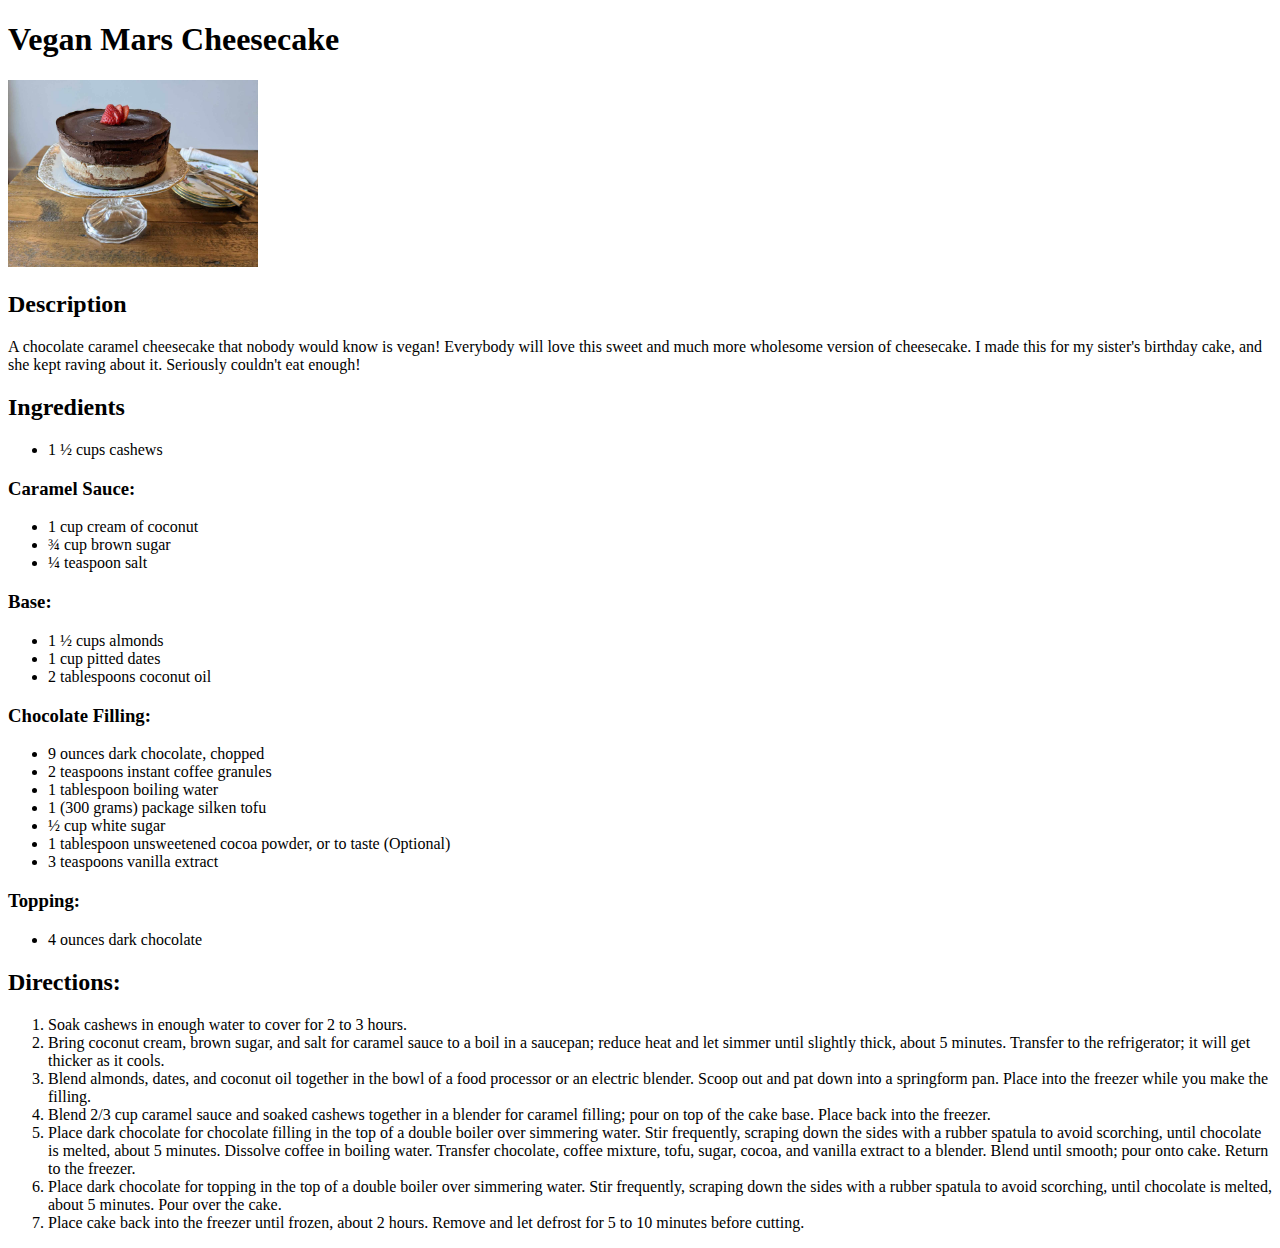
==== recipes/cheesecake.html @ 89310b76 "Added a new recipe" ====
<!DOCTYPE html>
<html lang="en">
<head>
    <meta charset="UTF-8">
    <meta name="viewport" content="width=device-width, initial-scale=1.0">
    <title>Vegan Mars Cheesecake</title>
</head>
<body>
    <h1>Vegan Mars Cheesecake</h1>
    <img src="../images/vegan-cheesecake.jpg" alt="Vegan Mars Cheesecake" width="250px" height="auto"/>
    <h2>Description</h2>
    <p>A chocolate caramel cheesecake that nobody would know is vegan! Everybody will love this sweet and much more wholesome version of cheesecake. I made this for my sister's birthday cake, and she kept raving about it. Seriously couldn't eat enough!</p>
    <h2>Ingredients</h2>
    <ul>
        <li>1 ½ cups cashews</li>
    </ul>
        <h3>Caramel Sauce:</h3>
    <ul>
        <li>1 cup cream of coconut</li>
        <li>¾ cup brown sugar</li>
        <li>¼ teaspoon salt</li>
    </ul>
    <h3>Base:</h3>
    <ul>
        <li>1 ½ cups almonds</li>
        <li>1 cup pitted dates</li>
        <li>2 tablespoons coconut oil</li>
    </ul>
        <h3>Chocolate Filling:</h3>
    <ul>
        <li>9 ounces dark chocolate, chopped</li>
        <li>2 teaspoons instant coffee granules</li>
        <li>1 tablespoon boiling water</li>
        <li>1 (300 grams) package silken tofu</li>
        <li>½ cup white sugar</li>
        <li>1 tablespoon unsweetened cocoa powder, or to taste (Optional)</li>
        <li>3 teaspoons vanilla extract</li>
    </ul>
        <h3>Topping:</h3>
    <ul>
        <li>4 ounces dark chocolate</li>
    </ul>
    <h2>Directions:</h2>
    <ol>
        <li>Soak cashews in enough water to cover for 2 to 3 hours.</li>
        <li>Bring coconut cream, brown sugar, and salt for caramel sauce to a boil in a saucepan; reduce heat and let simmer until slightly thick, about 5 minutes. Transfer to the refrigerator; it will get thicker as it cools.</li>
        <li>Blend almonds, dates, and coconut oil together in the bowl of a food processor or an electric blender. Scoop out and pat down into a springform pan. Place into the freezer while you make the filling.</li>
        <li>Blend 2/3 cup caramel sauce and soaked cashews together in a blender for caramel filling; pour on top of the cake base. Place back into the freezer.</li>
        <li>Place dark chocolate for chocolate filling in the top of a double boiler over simmering water. Stir frequently, scraping down the sides with a rubber spatula to avoid scorching, until chocolate is melted, about 5 minutes. Dissolve coffee in boiling water. Transfer chocolate, coffee mixture, tofu, sugar, cocoa, and vanilla extract to a blender. Blend until smooth; pour onto cake. Return to the freezer.</li>
        <li>Place dark chocolate for topping in the top of a double boiler over simmering water. Stir frequently, scraping down the sides with a rubber spatula to avoid scorching, until chocolate is melted, about 5 minutes. Pour over the cake.</li>
        <li>Place cake back into the freezer until frozen, about 2 hours. Remove and let defrost for 5 to 10 minutes before cutting.</li>
    </ol>
</body>
</html>
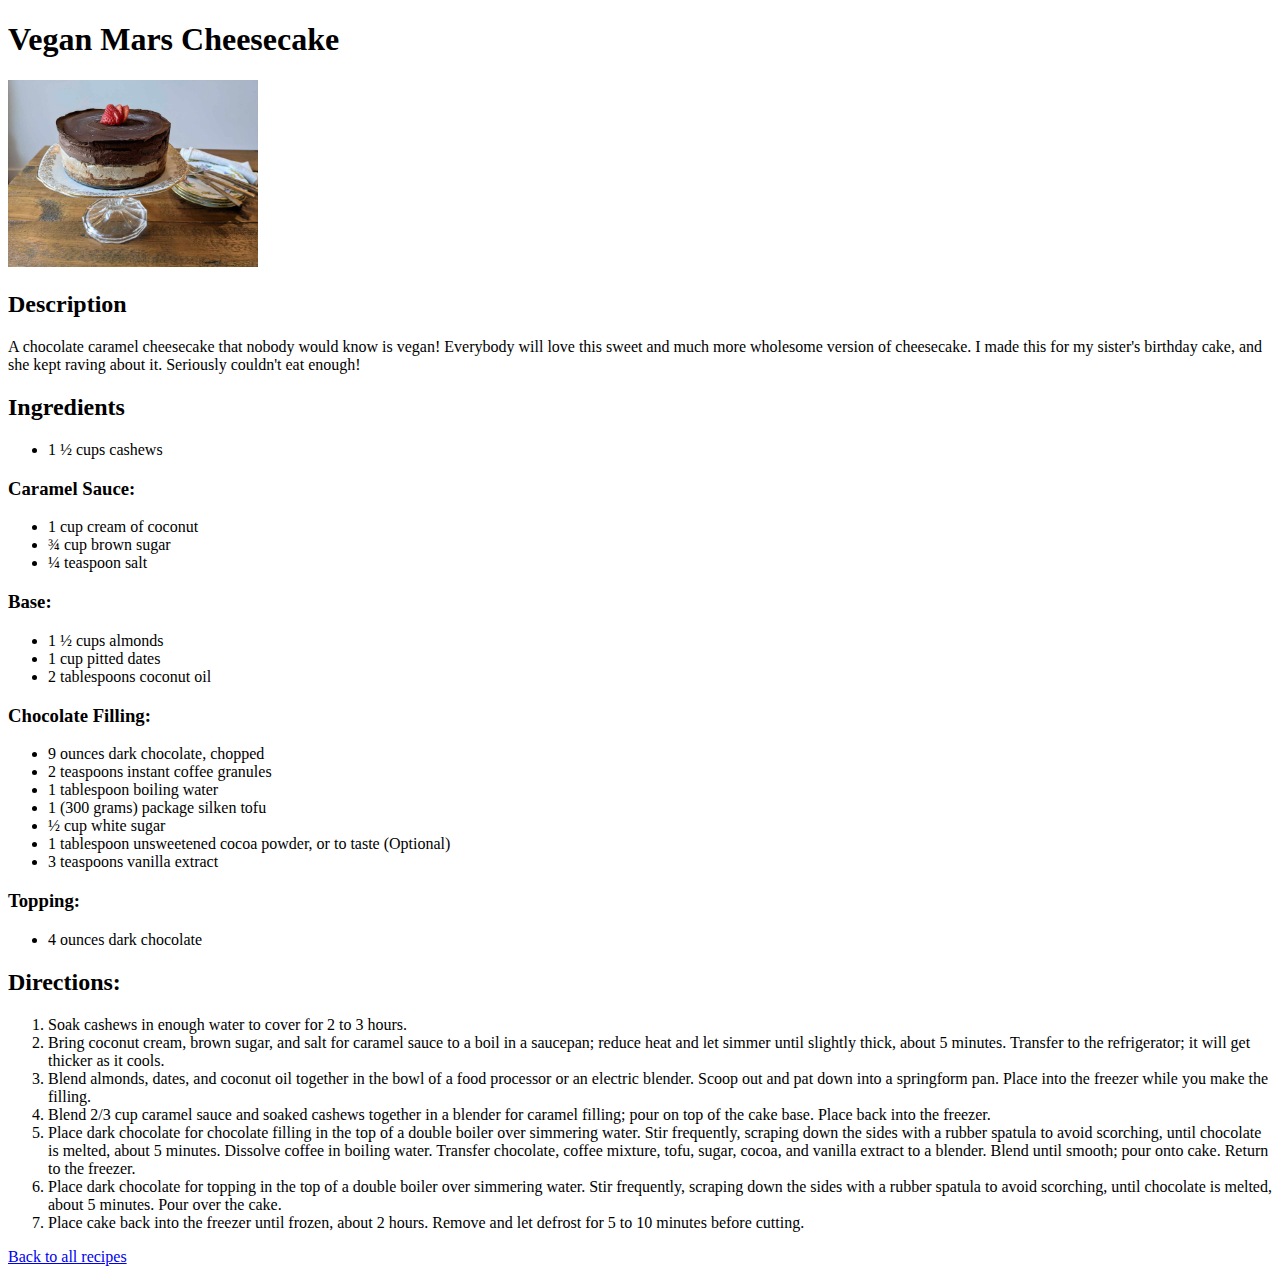
==== commit 8240d24c: "Added a link to index.html to all recipes" ====
--- a/recipes/cheesecake.html
+++ b/recipes/cheesecake.html
@@ -50,5 +50,6 @@
         <li>Place dark chocolate for topping in the top of a double boiler over simmering water. Stir frequently, scraping down the sides with a rubber spatula to avoid scorching, until chocolate is melted, about 5 minutes. Pour over the cake.</li>
         <li>Place cake back into the freezer until frozen, about 2 hours. Remove and let defrost for 5 to 10 minutes before cutting.</li>
     </ol>
+    <a href="../index.html">Back to all recipes</a>
 </body>
 </html>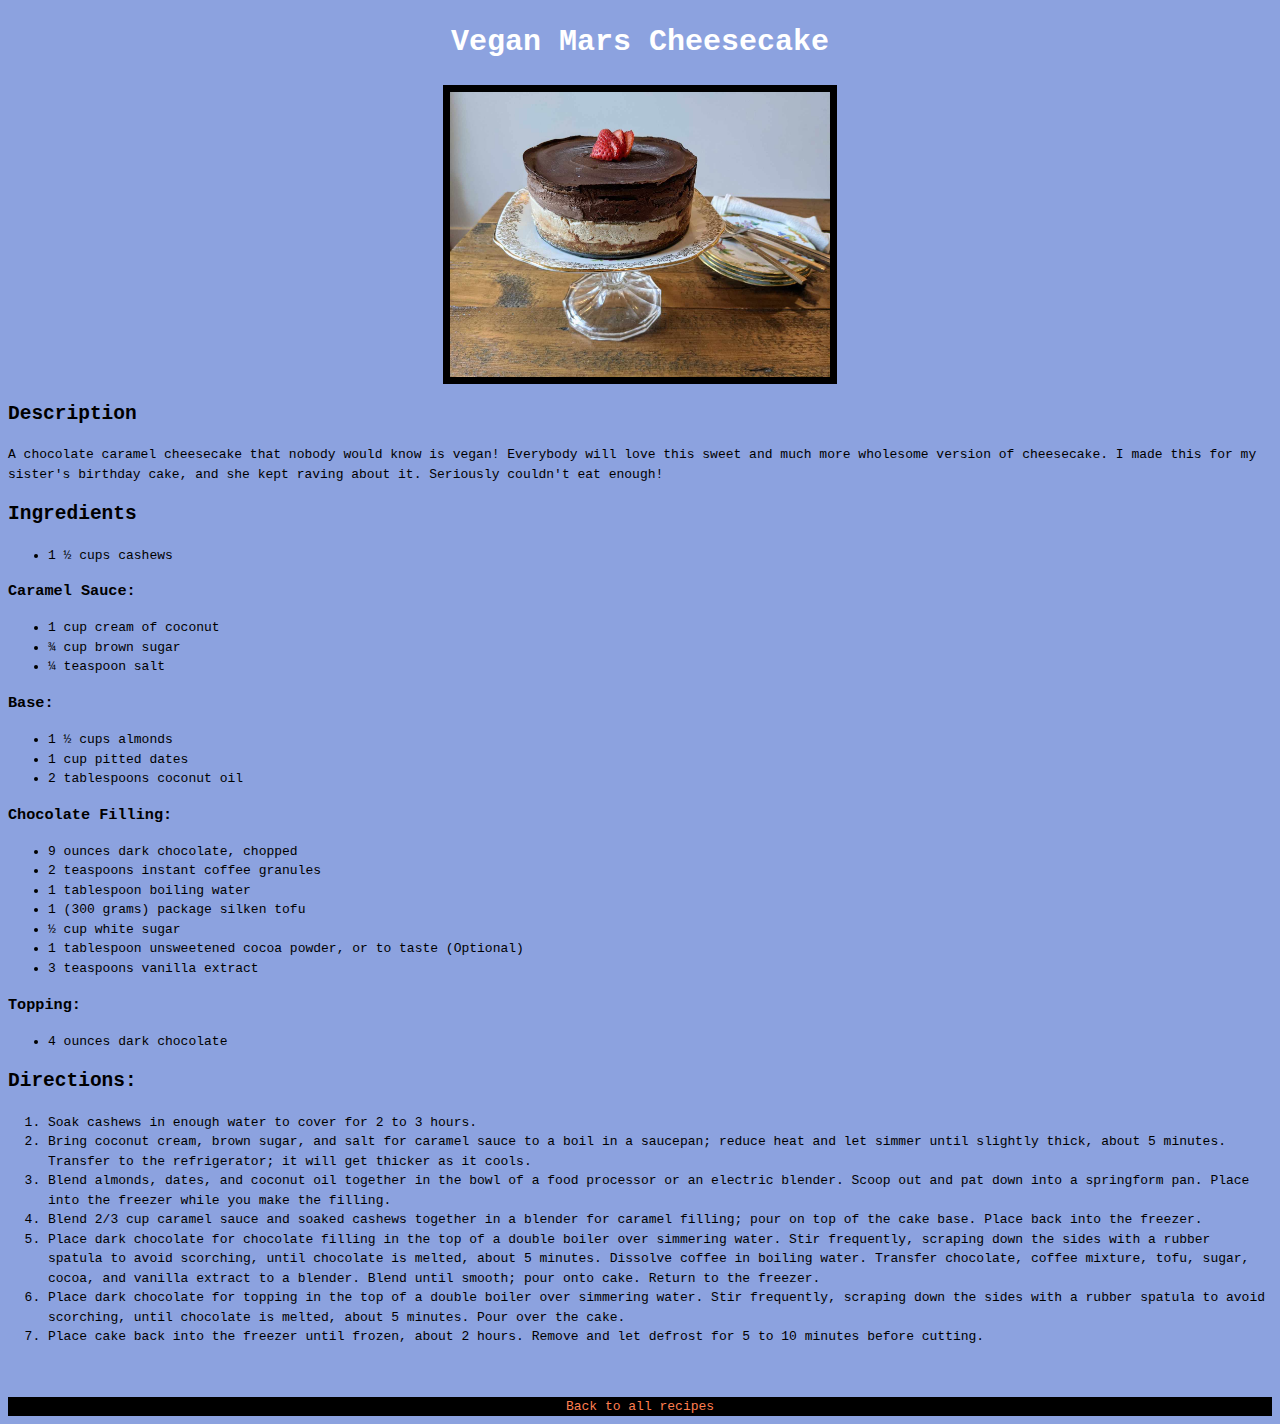
==== commit 9f90aaa5: "Added a few tweaks with style.css attached earlier :)" ====
--- a/recipes/cheesecake.html
+++ b/recipes/cheesecake.html
@@ -4,6 +4,7 @@
     <meta charset="UTF-8">
     <meta name="viewport" content="width=device-width, initial-scale=1.0">
     <title>Vegan Mars Cheesecake</title>
+    <link rel="stylesheet" href="../styles.css"/>
 </head>
 <body>
     <h1>Vegan Mars Cheesecake</h1>
@@ -50,6 +51,6 @@
         <li>Place dark chocolate for topping in the top of a double boiler over simmering water. Stir frequently, scraping down the sides with a rubber spatula to avoid scorching, until chocolate is melted, about 5 minutes. Pour over the cake.</li>
         <li>Place cake back into the freezer until frozen, about 2 hours. Remove and let defrost for 5 to 10 minutes before cutting.</li>
     </ol>
-    <a href="../index.html">Back to all recipes</a>
+    <a class="back" href="../index.html">Back to all recipes</a>
 </body>
 </html>--- a/styles.css
+++ b/styles.css
@@ -0,0 +1,35 @@
+* {
+    line-height: 1.5;
+    font-family: monospace;
+    background-color: rgb(140, 162, 223)
+}
+
+img {
+    border: 7px solid;
+    padding: 0px;
+    display: block;
+    margin-left: auto;
+    margin-right: auto;
+    width: 30%;
+}
+
+h1 {    
+    font-weight: 800;
+    font-size: 30px;
+    text-align: center;
+    color: white;
+}
+
+a.back {
+    background-color: black;
+    color: coral;
+    text-decoration: none;
+    display: block;
+    text-align: center;
+    margin-top: 50px;
+}
+
+li a {
+    font-size: 30px;
+    background-color: burlywood;
+}
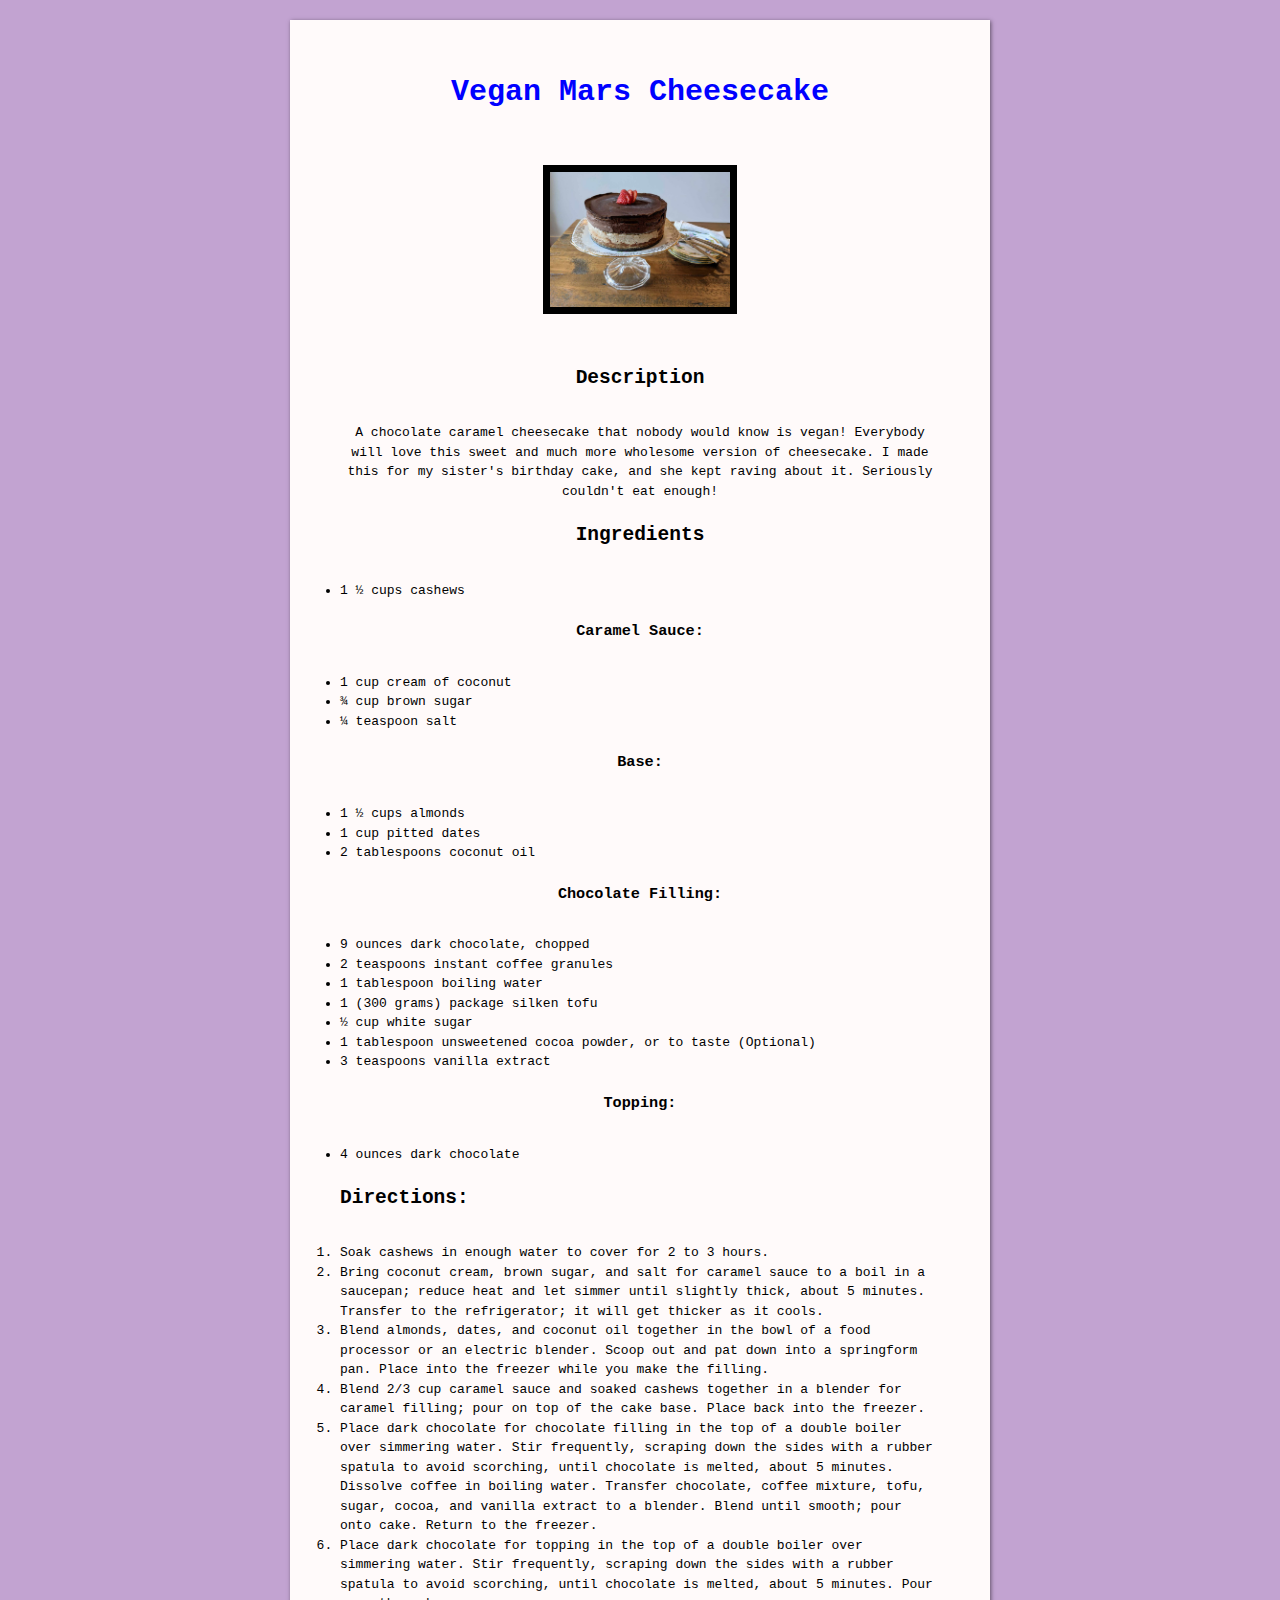
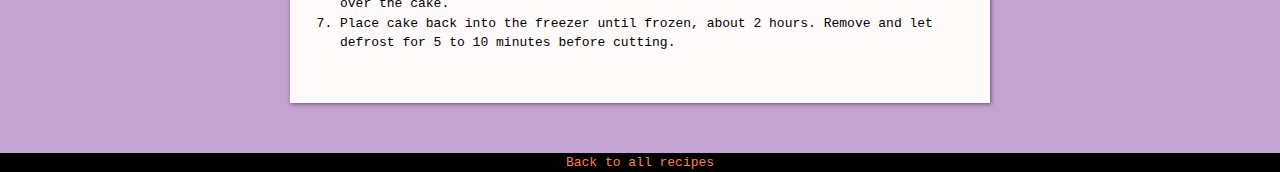
==== commit 72bd6a5d: "Updated sites using box-sizing" ====
--- a/recipes/cheesecake.html
+++ b/recipes/cheesecake.html
@@ -7,50 +7,64 @@
     <link rel="stylesheet" href="../styles.css"/>
 </head>
 <body>
-    <h1>Vegan Mars Cheesecake</h1>
-    <img src="../images/vegan-cheesecake.jpg" alt="Vegan Mars Cheesecake" width="250px" height="auto"/>
-    <h2>Description</h2>
-    <p>A chocolate caramel cheesecake that nobody would know is vegan! Everybody will love this sweet and much more wholesome version of cheesecake. I made this for my sister's birthday cake, and she kept raving about it. Seriously couldn't eat enough!</p>
-    <h2>Ingredients</h2>
-    <ul>
-        <li>1 ½ cups cashews</li>
-    </ul>
-        <h3>Caramel Sauce:</h3>
-    <ul>
-        <li>1 cup cream of coconut</li>
-        <li>¾ cup brown sugar</li>
-        <li>¼ teaspoon salt</li>
-    </ul>
-    <h3>Base:</h3>
-    <ul>
-        <li>1 ½ cups almonds</li>
-        <li>1 cup pitted dates</li>
-        <li>2 tablespoons coconut oil</li>
-    </ul>
+    <div class="container" id="container">
+        <h1>Vegan Mars Cheesecake</h1>
+        <img src="../images/vegan-cheesecake.jpg" alt="Vegan Mars Cheesecake" width="250px" height="auto"/>
+        <h2>Description</h2>
+        <p>A chocolate caramel cheesecake that nobody would know is vegan! Everybody will love this sweet and much more wholesome version of cheesecake. I made this for my sister's birthday cake, and she kept raving about it. Seriously couldn't eat enough!</p>
+        <h2>Ingredients</h2>
+        <div class="recipe-list" id="recipe-list">
+            <ul>
+                <li>1 ½ cups cashews</li>
+            </ul>
+        </div>
+            <h3>Caramel Sauce:</h3>
+        <div class="recipe-list" id="recipe-list">
+            <ul>
+                <li>1 cup cream of coconut</li>
+                <li>¾ cup brown sugar</li>
+                <li>¼ teaspoon salt</li>
+            </ul>
+        </div>
+        <h3>Base:</h3>
+        <div class="recipe-list" id="recipe-list">
+            <ul>
+                <li>1 ½ cups almonds</li>
+                <li>1 cup pitted dates</li>
+                <li>2 tablespoons coconut oil</li>
+            </ul>
+        </div>
         <h3>Chocolate Filling:</h3>
-    <ul>
-        <li>9 ounces dark chocolate, chopped</li>
-        <li>2 teaspoons instant coffee granules</li>
-        <li>1 tablespoon boiling water</li>
-        <li>1 (300 grams) package silken tofu</li>
-        <li>½ cup white sugar</li>
-        <li>1 tablespoon unsweetened cocoa powder, or to taste (Optional)</li>
-        <li>3 teaspoons vanilla extract</li>
-    </ul>
+        <div class="recipe-list" id="recipe-list">
+            <ul>
+                <li>9 ounces dark chocolate, chopped</li>
+                <li>2 teaspoons instant coffee granules</li>
+                <li>1 tablespoon boiling water</li>
+                <li>1 (300 grams) package silken tofu</li>
+                <li>½ cup white sugar</li>
+                <li>1 tablespoon unsweetened cocoa powder, or to taste (Optional)</li>
+                <li>3 teaspoons vanilla extract</li>
+            </ul>
+        </div> 
         <h3>Topping:</h3>
-    <ul>
-        <li>4 ounces dark chocolate</li>
-    </ul>
-    <h2>Directions:</h2>
-    <ol>
-        <li>Soak cashews in enough water to cover for 2 to 3 hours.</li>
-        <li>Bring coconut cream, brown sugar, and salt for caramel sauce to a boil in a saucepan; reduce heat and let simmer until slightly thick, about 5 minutes. Transfer to the refrigerator; it will get thicker as it cools.</li>
-        <li>Blend almonds, dates, and coconut oil together in the bowl of a food processor or an electric blender. Scoop out and pat down into a springform pan. Place into the freezer while you make the filling.</li>
-        <li>Blend 2/3 cup caramel sauce and soaked cashews together in a blender for caramel filling; pour on top of the cake base. Place back into the freezer.</li>
-        <li>Place dark chocolate for chocolate filling in the top of a double boiler over simmering water. Stir frequently, scraping down the sides with a rubber spatula to avoid scorching, until chocolate is melted, about 5 minutes. Dissolve coffee in boiling water. Transfer chocolate, coffee mixture, tofu, sugar, cocoa, and vanilla extract to a blender. Blend until smooth; pour onto cake. Return to the freezer.</li>
-        <li>Place dark chocolate for topping in the top of a double boiler over simmering water. Stir frequently, scraping down the sides with a rubber spatula to avoid scorching, until chocolate is melted, about 5 minutes. Pour over the cake.</li>
-        <li>Place cake back into the freezer until frozen, about 2 hours. Remove and let defrost for 5 to 10 minutes before cutting.</li>
-    </ol>
+        <div class="recipe-list" id="recipe-list">
+            <ul>
+                <li>4 ounces dark chocolate</li>
+            </ul>
+        </div>
+        <div class="recipe-todo" id="recipe-todo">
+            <h2>Directions:</h2>
+            <ol>
+                <li>Soak cashews in enough water to cover for 2 to 3 hours.</li>
+                <li>Bring coconut cream, brown sugar, and salt for caramel sauce to a boil in a saucepan; reduce heat and let simmer until slightly thick, about 5 minutes. Transfer to the refrigerator; it will get thicker as it cools.</li>
+                <li>Blend almonds, dates, and coconut oil together in the bowl of a food processor or an electric blender. Scoop out and pat down into a springform pan. Place into the freezer while you make the filling.</li>
+                <li>Blend 2/3 cup caramel sauce and soaked cashews together in a blender for caramel filling; pour on top of the cake base. Place back into the freezer.</li>
+                <li>Place dark chocolate for chocolate filling in the top of a double boiler over simmering water. Stir frequently, scraping down the sides with a rubber spatula to avoid scorching, until chocolate is melted, about 5 minutes. Dissolve coffee in boiling water. Transfer chocolate, coffee mixture, tofu, sugar, cocoa, and vanilla extract to a blender. Blend until smooth; pour onto cake. Return to the freezer.</li>
+                <li>Place dark chocolate for topping in the top of a double boiler over simmering water. Stir frequently, scraping down the sides with a rubber spatula to avoid scorching, until chocolate is melted, about 5 minutes. Pour over the cake.</li>
+                <li>Place cake back into the freezer until frozen, about 2 hours. Remove and let defrost for 5 to 10 minutes before cutting.</li>
+            </ol>
+        </div>
+    </div>
     <a class="back" href="../index.html">Back to all recipes</a>
 </body>
 </html>--- a/styles.css
+++ b/styles.css
@@ -1,7 +1,25 @@
 * {
     line-height: 1.5;
     font-family: monospace;
-    background-color: rgb(140, 162, 223)
+    margin: 0;
+    padding: 0;
+    box-sizing: content-box;
+}
+
+body {
+    background-color: #c2a3d1;
+}
+.container {
+    width: 600px;
+    text-align: center;
+    background-color: #FFFAFA;
+    margin: 20px auto;
+    padding: 50px;
+    box-shadow: 1px 1px 4px rgba(0, 0, 0, .5); 
+}
+#recipe-list,
+#recipe-todo {
+    text-align: left;
 }
 
 img {
@@ -10,6 +28,7 @@
     display: block;
     margin-left: auto;
     margin-right: auto;
+    margin-bottom: 50px;
     width: 30%;
 }
 
@@ -17,7 +36,8 @@
     font-weight: 800;
     font-size: 30px;
     text-align: center;
-    color: white;
+    color: blue;
+    margin-bottom: 50px;
 }
 
 a.back {
@@ -33,3 +53,7 @@
     font-size: 30px;
     background-color: burlywood;
 }
+h2, h3 {
+    margin-bottom: 30px;
+    margin-top: 20px;
+}